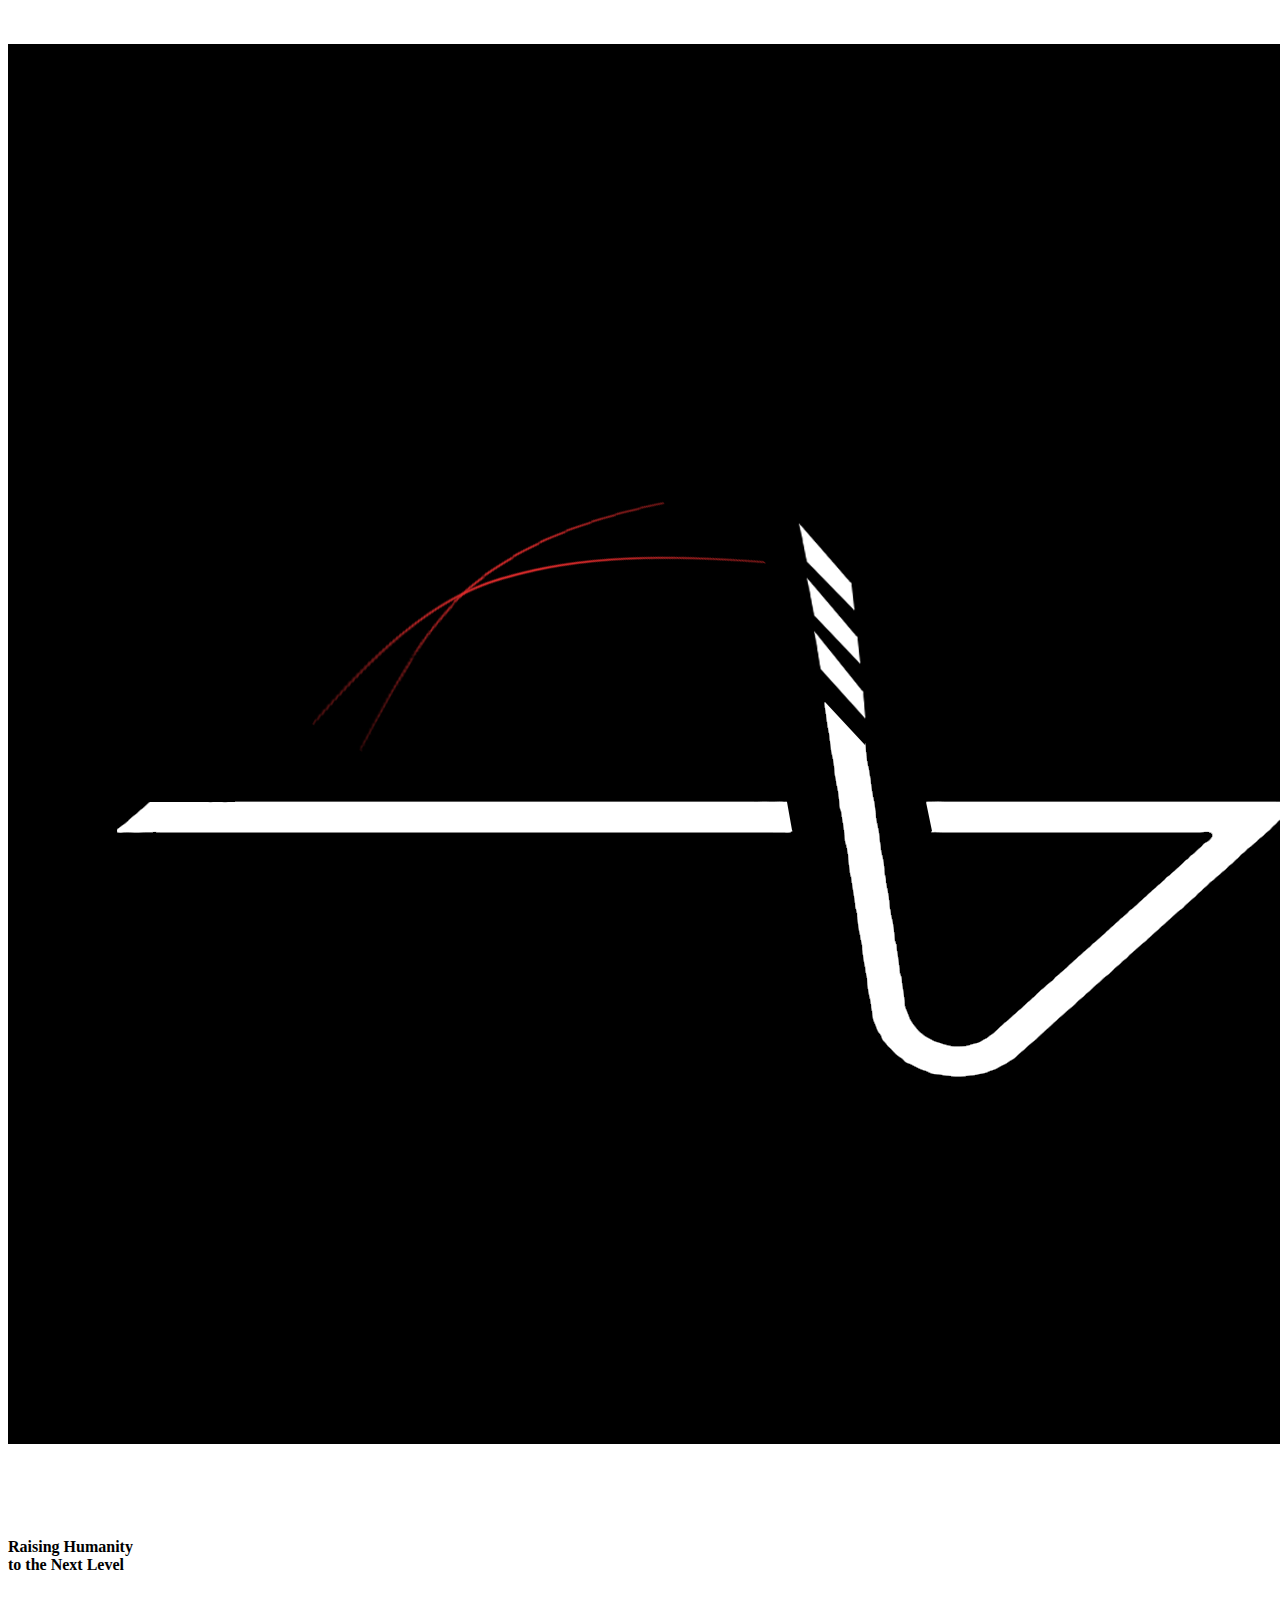
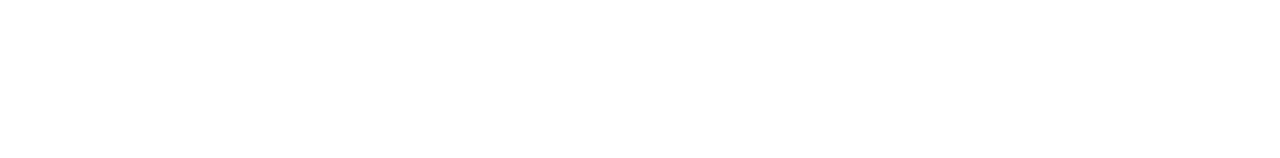
==== index.html @ 072a3513 "Rename" ====
<!DOCTYPE html>
<html>
<head>
	<title>ElevateX</title>

	<link rel="stylesheet" type="text/css" href="css/landing-page.css">
	<link href="https://fonts.googleapis.com/css2?family=PT+Serif:wght@400&display=swap" rel="stylesheet">
	<link rel="icon" href="img/logo.png">


</head>

<body>

<div class="home-page">
	<br><br>
		<div class="logo">
			<img src="img/logo.png">
		</div>
			<br><br><br><br><br>
		<div class="home-text">
			<b>
			Raising Humanity 
			<br>
			to the Next Level
			</b>
		</div>
			<br><br><br><br><br><br>
		<div class="r-date">
			<p style="	text-transform: none;
    					letter-spacing: .04em;
    					font-weight: 400;
					    font-style: normal;
					    color: #fff;
					    ">
				22. 11. 2050
			</p>
		</div>
			<br>
		
</div>
	
</div>
</body>
</html>
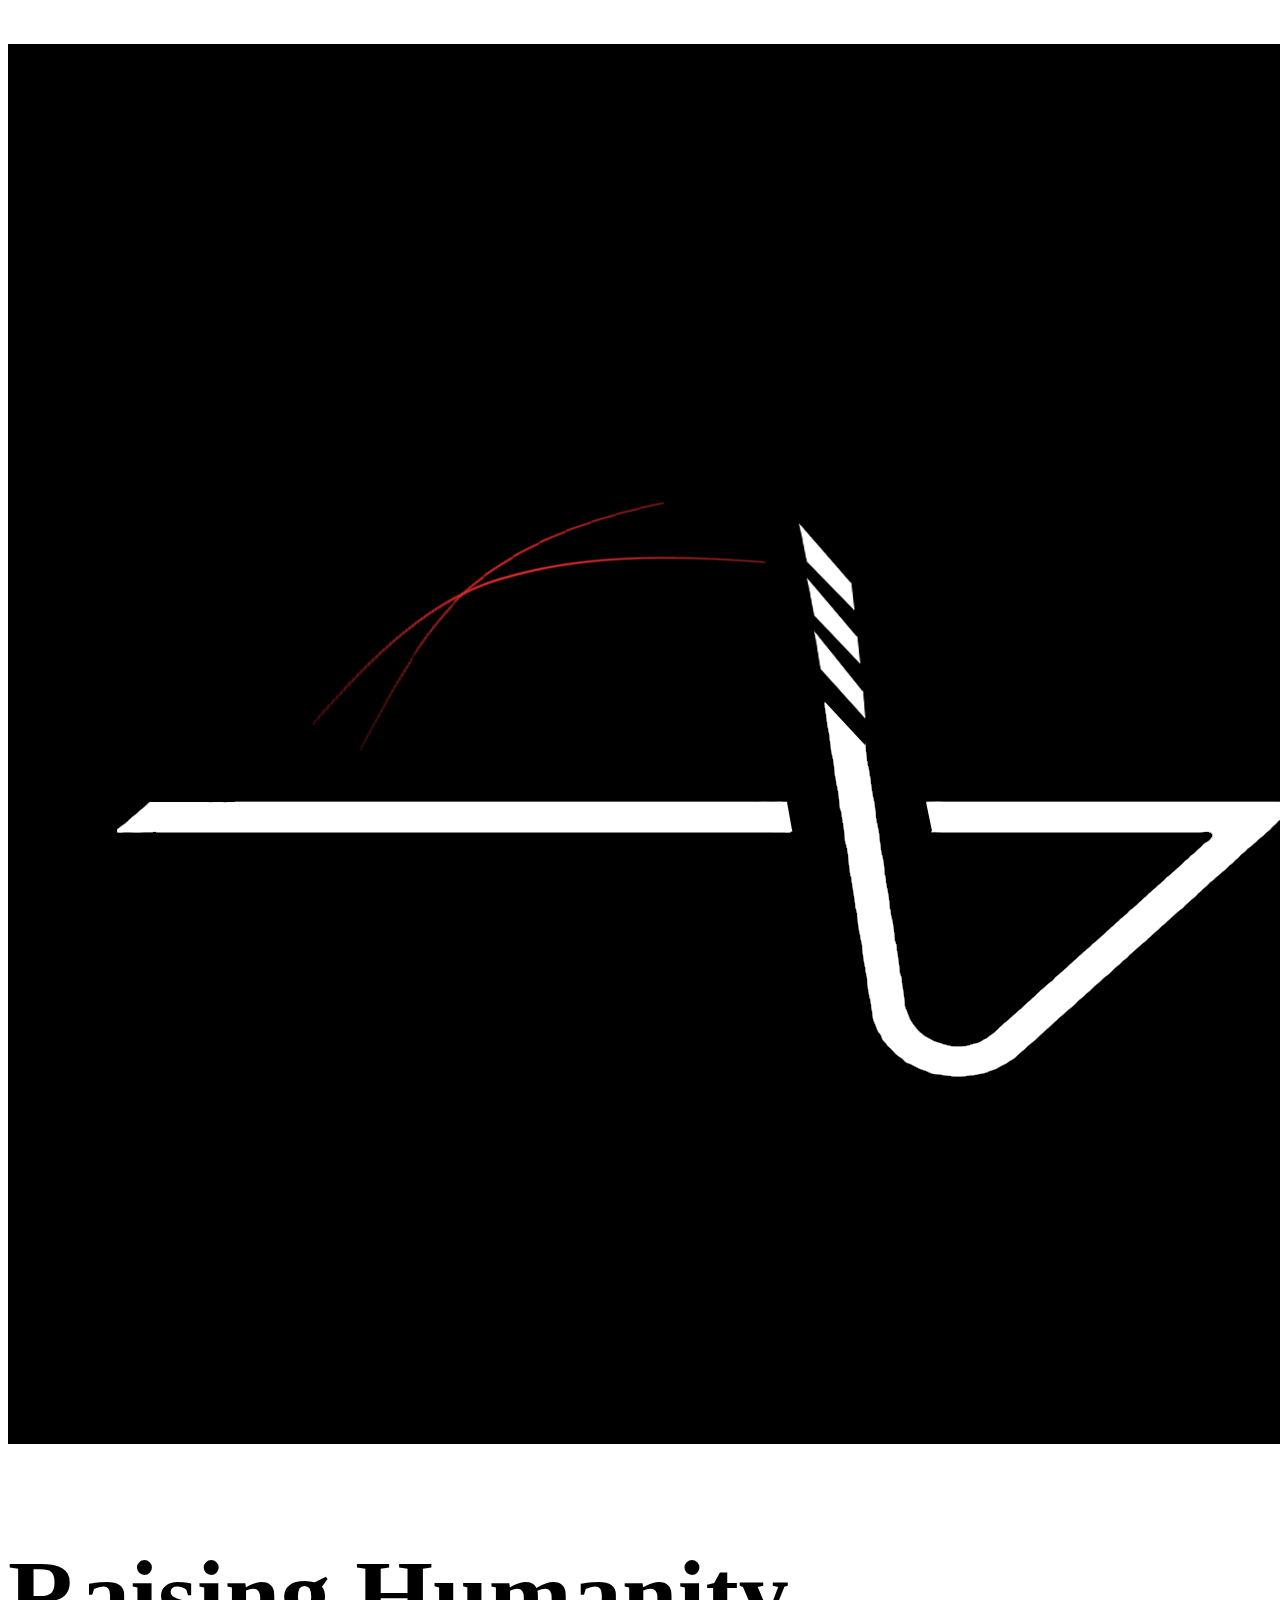
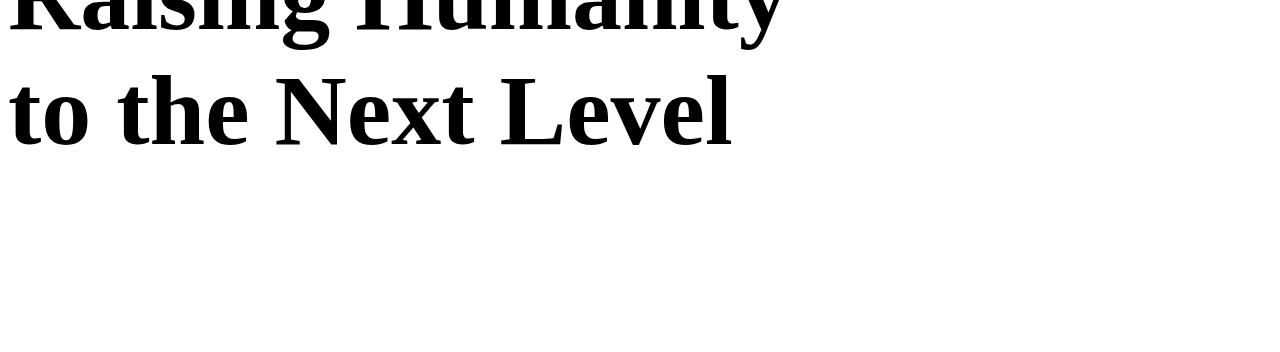
==== commit 27990bea: "Indec rename" ====
--- a/index.html
+++ b/index.html
@@ -19,7 +19,7 @@
 		</div>
 			<br><br><br><br><br>
 		<div class="home-text">
-			<b>
+			<b style="font-size: 100px;">
 			Raising Humanity 
 			<br>
 			to the Next Level
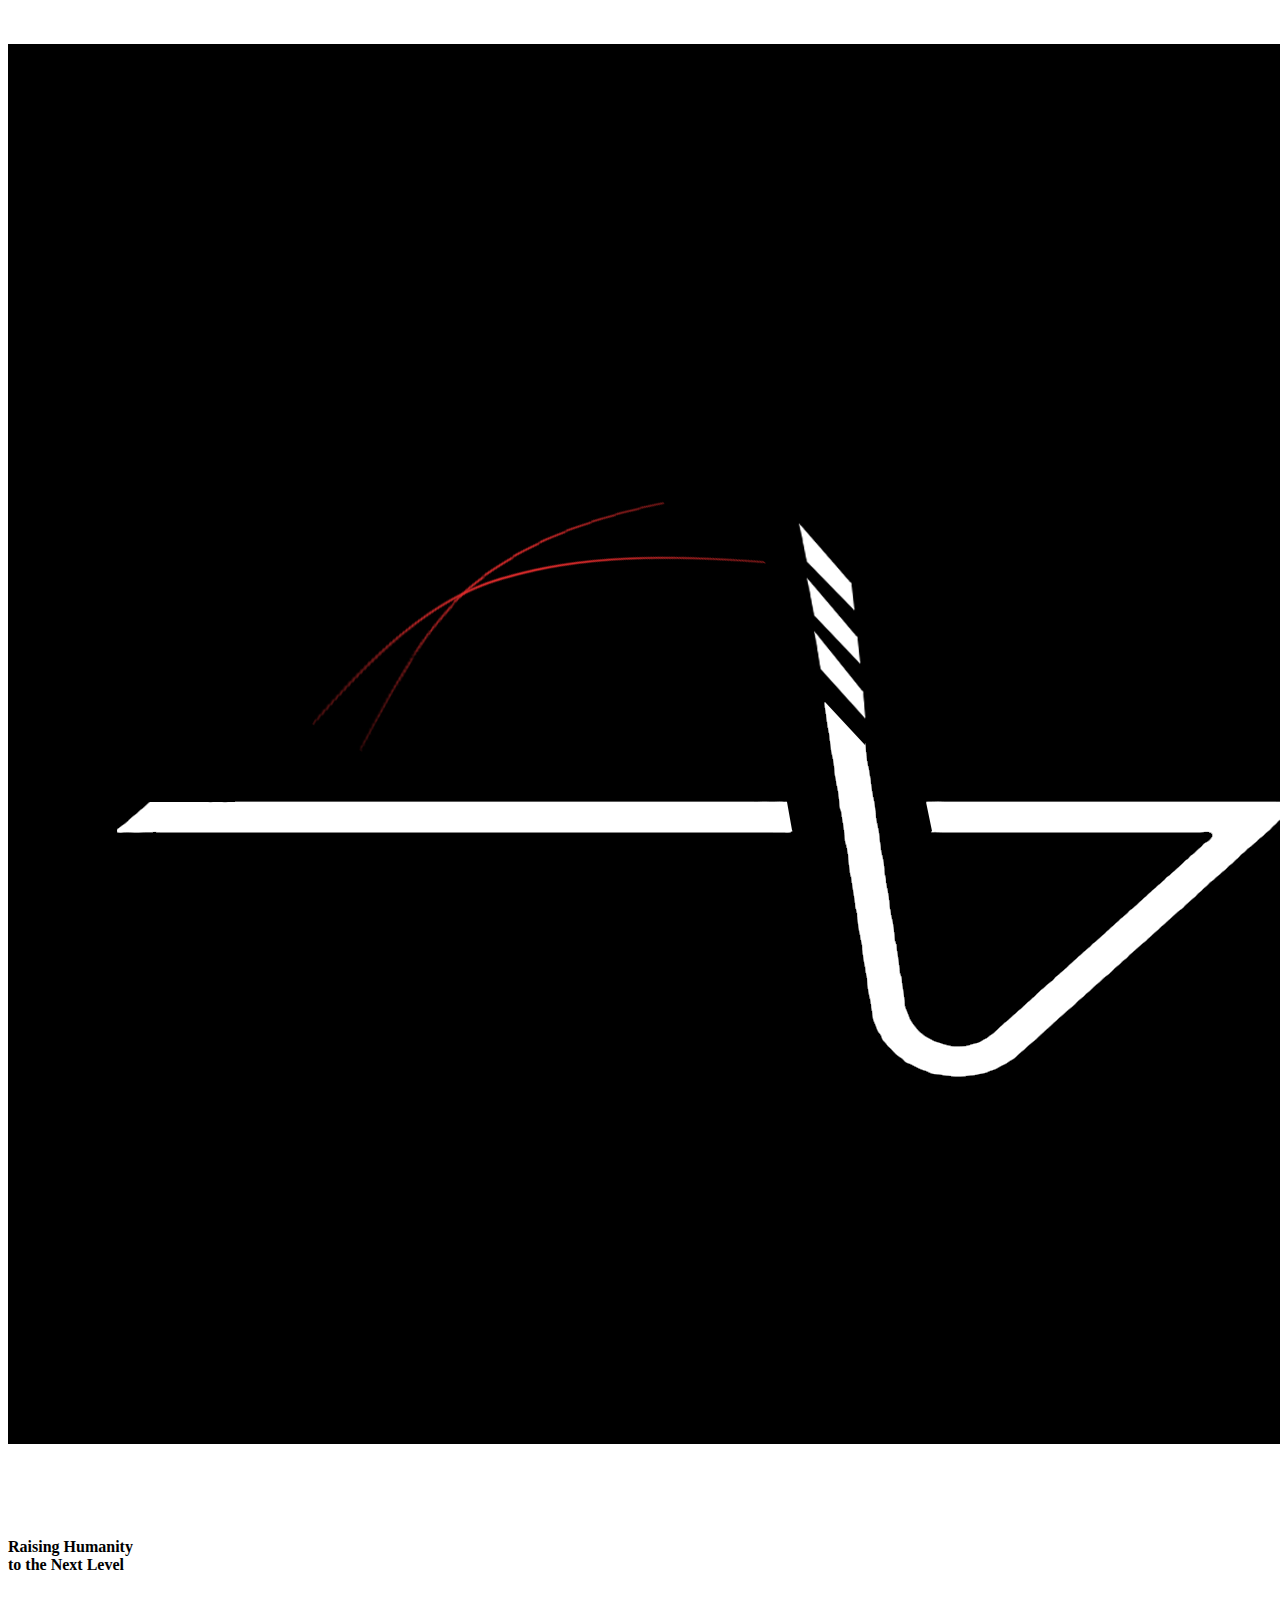
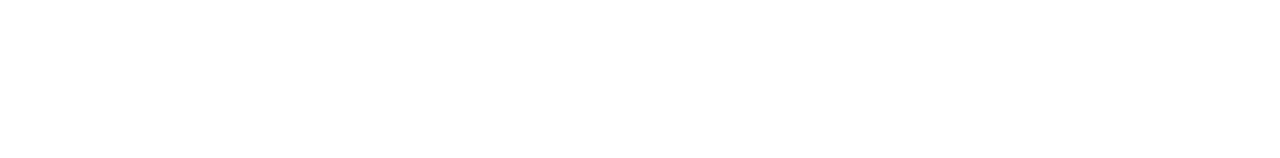
==== commit 20c9b725: "Bug fix" ====
--- a/index.html
+++ b/index.html
@@ -19,7 +19,7 @@
 		</div>
 			<br><br><br><br><br>
 		<div class="home-text">
-			<b style="font-size: 100px;">
+			<b>
 			Raising Humanity 
 			<br>
 			to the Next Level
